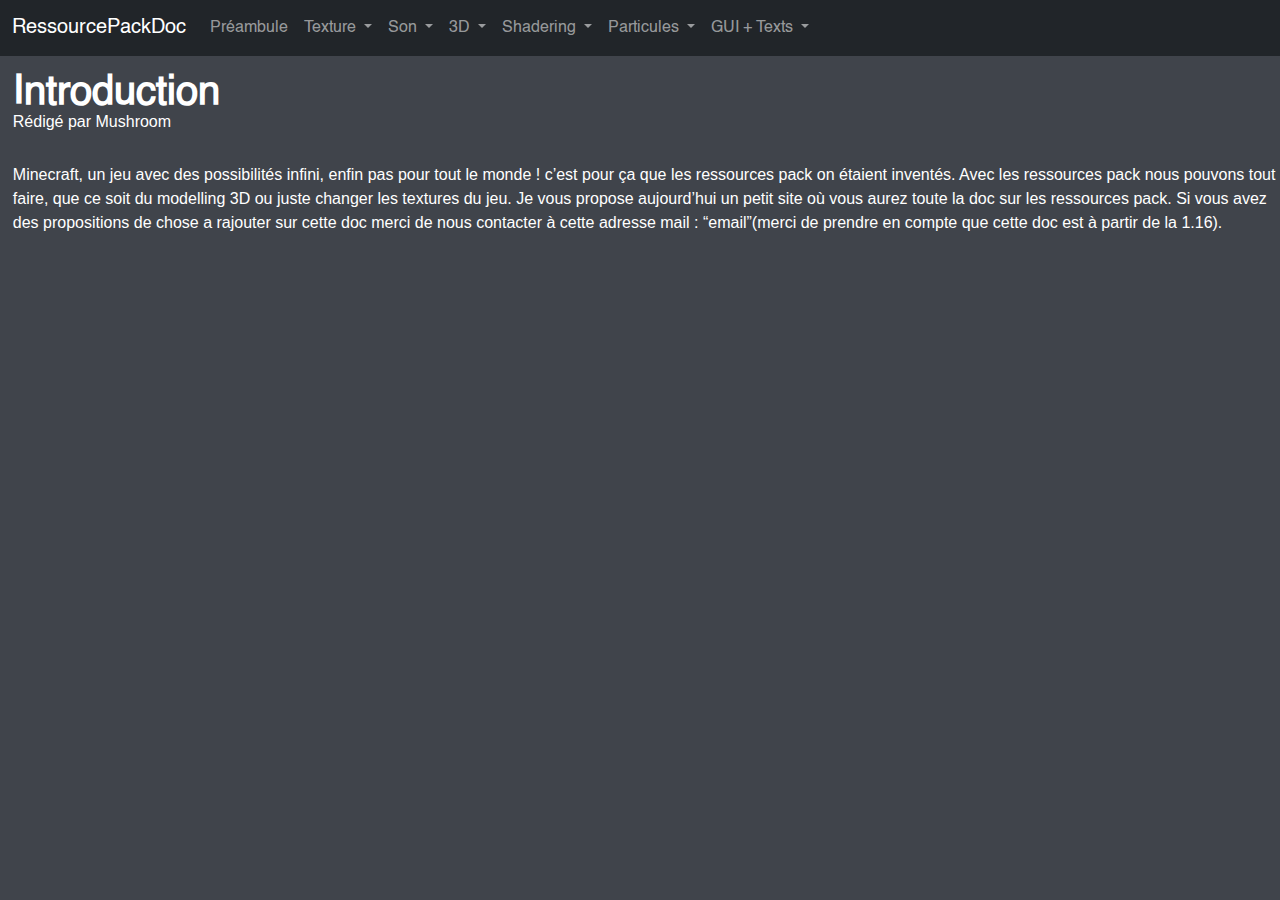
==== src/menus/preambule.html @ f8f353a5 "Initial commit" ====
<!DOCTYPE html>
<html lang="en">
<head>
    <meta charset="UTF-8">
    <title>Préambule</title>
    <link rel="stylesheet" href="../css/bootstrap/bootstrap.css">
    <link rel="stylesheet" href="../css/style.css">
    <script src="../js/bootstrap/bootstrap.js"></script>
    <script src="https://ajax.googleapis.com/ajax/libs/jquery/3.5.1/jquery.min.js"></script>
    <script src="../js/nav.js"></script>
</head>
<body>
    <div style="margin-left: 1%; margin-top: 1%;">
        <h1 class="text-white"><b>Introduction</b></h1>
        <h6 class="text-white thin" style="margin-top: -1%">Rédigé par Mushroom</h6>
        <br>
        <p class="text-white thin">Minecraft, un jeu avec des possibilités infini, enfin pas pour tout le monde ! c’est pour ça que les ressources pack on étaient inventés. Avec les ressources pack nous pouvons tout faire, que ce soit du modelling 3D ou juste changer les textures du jeu. Je vous propose aujourd’hui un petit site où vous aurez toute la doc sur les ressources pack. Si vous avez des propositions de chose a rajouter sur cette doc merci de nous contacter à cette adresse mail : “email”(merci de prendre en compte que cette doc est à partir de la 1.16). </p>
    </div>
</body>
</html>
---- src/css/style.css ----
@font-face {
  font-family: "helvetica";
  font-style: italic;
  src: url("../font/helvetica/Helvetica.ttf");
}
@font-face {
  font-family: "helvetica light";
  font-style: italic;
  src: url("../font/helvetica/helvetica-light-587ebe5a59211.ttf");
}
@font-face {
  font-family: myFirstFont;
  src: url("../font/helvetica/helvetica-light-587ebe5a59211.ttf");
}
body {
  background-color: #40444b;
  font-family: "helvetica", Helvetica, Arial, sans-serif;
}

.thin {
  font-family: myFirstFont, sans-serif !important;
}

/*# sourceMappingURL=style.css.map */
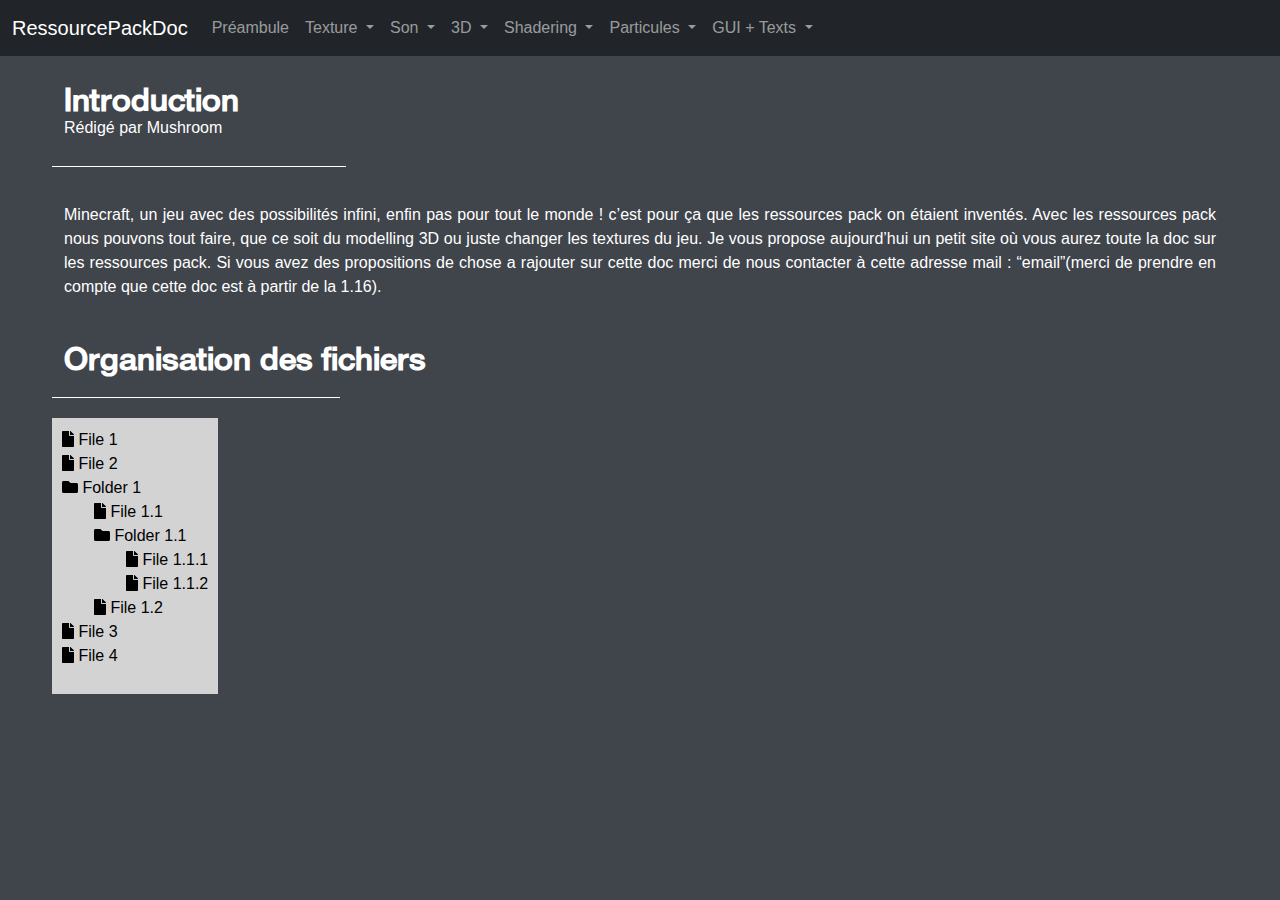
==== commit 9b254ffc: "Ajout d'une arboresence de fichiers et diverses fonts" ====
--- a/src/menus/preambule.html
+++ b/src/menus/preambule.html
@@ -1,20 +1,75 @@
 <!DOCTYPE html>
-<html lang="en">
+<html lang="fr">
 <head>
     <meta charset="UTF-8">
+    <!-- Responsive -->
+    <meta name="viewport" content="width=device-width, initial-scale=1, shrink-to-fit=no">
+
     <title>Préambule</title>
-    <link rel="stylesheet" href="../css/bootstrap/bootstrap.css">
+
+    <!-- Import bootstrap 5 -->
+    <link rel="stylesheet" type="text/css" href="../css/bootstrap/bootstrap.css">
+
+    <!-- Fontawesome 5.15.1 -->
+    <link rel="stylesheet" type="text/css" href="../css/fontawesome-5.15.1/all.css">
+
+    <!-- Mon CSS/SCSS -->
     <link rel="stylesheet" href="../css/style.css">
-    <script src="../js/bootstrap/bootstrap.js"></script>
-    <script src="https://ajax.googleapis.com/ajax/libs/jquery/3.5.1/jquery.min.js"></script>
-    <script src="../js/nav.js"></script>
 </head>
 <body>
-    <div style="margin-left: 1%; margin-top: 1%;">
-        <h1 class="text-white"><b>Introduction</b></h1>
-        <h6 class="text-white thin" style="margin-top: -1%">Rédigé par Mushroom</h6>
-        <br>
-        <p class="text-white thin">Minecraft, un jeu avec des possibilités infini, enfin pas pour tout le monde ! c’est pour ça que les ressources pack on étaient inventés. Avec les ressources pack nous pouvons tout faire, que ce soit du modelling 3D ou juste changer les textures du jeu. Je vous propose aujourd’hui un petit site où vous aurez toute la doc sur les ressources pack. Si vous avez des propositions de chose a rajouter sur cette doc merci de nous contacter à cette adresse mail : “email”(merci de prendre en compte que cette doc est à partir de la 1.16). </p>
-    </div>
+    <main>
+        <div class="text-white">
+            <div class="row">
+                <h1 class="fw-bold h1 mt-4 mb-0">Introduction</h1>
+                <h2 class="fw-normal h4">Rédigé par Mushroom</h2>
+                <div class="hr"></div>
+                <p class="text-justify thin my-3">Minecraft, un jeu avec des possibilités infini, enfin pas pour tout le monde ! c’est pour ça que les ressources pack on étaient inventés. Avec les ressources pack nous pouvons tout faire, que ce soit du modelling 3D ou juste changer les textures du jeu. Je vous propose aujourd’hui un petit site où vous aurez toute la doc sur les ressources pack. Si vous avez des propositions de chose a rajouter sur cette doc merci de nous contacter à cette adresse mail : “email”(merci de prendre en compte que cette doc est à partir de la 1.16). </p>
+
+            </div>
+
+            <div class="row">
+                <h1 class="col-12 fw-bold h1 mt-4 mb-0">Organisation des fichiers</h1>
+
+                <div class="row">
+                    <div class="col-12 hr"></div>
+                </div>
+
+                <div class="col-12" id="files_tree">
+                    <ul>
+                        <li><i class="fas fa-file"></i> File 1</li>
+                        <li><i class="fas fa-file"></i> File 2</li>
+                        <li class="expendable collapsed"><i class="fas fa-folder"></i> Folder 1
+                            <ul>
+                                <li><i class="fas fa-file"></i> File 1.1</li>
+                                <li class="expendable collapsed"><i class="fas fa-folder"></i> Folder 1.1
+                                    <ul>
+                                        <li><i class="fas fa-file"></i> File 1.1.1</li>
+                                        <li><i class="fas fa-file"></i> File 1.1.2</li>
+                                    </ul>
+                                </li>
+                                <li><i class="fas fa-file"></i> File 1.2</li>
+                            </ul>
+                        </li>
+                        <li><i class="fas fa-file"></i> File 3</li>
+                        <li><i class="fas fa-file"></i> File 4</li>
+                    </ul>
+                </div>
+                <!-- /file-tree -->
+            </div>
+
+        </div>
+    </main>
+
+    <!-- JS bootstrap 5 -->
+    <script src="../js/bootstrap/bootstrap.js"></script>
+
+    <!-- JS Fontawesome 5.15.1 -->
+    <script type="text/javascript" src="../js/fontawesome-5.15.1/all.js"></script>
+
+    <!-- JS jQuery 3.5.1 -->
+    <script src="https://ajax.googleapis.com/ajax/libs/jquery/3.5.1/jquery.min.js"></script>
+
+    <!-- Mes JS -->
+    <script src="../js/nav.js"></script>
 </body>
 </html>--- a/src/css/style.css
+++ b/src/css/style.css
@@ -4,21 +4,94 @@
   src: url("../font/helvetica/Helvetica.ttf");
 }
 @font-face {
-  font-family: "helvetica light";
+  font-family: "helvetica bold";
   font-style: italic;
-  src: url("../font/helvetica/helvetica-light-587ebe5a59211.ttf");
+  src: url("../font/bold.otf");
 }
 @font-face {
-  font-family: myFirstFont;
-  src: url("../font/helvetica/helvetica-light-587ebe5a59211.ttf");
+  font-family: "helvetica normal";
+  font-style: italic;
+  src: url("../font/normal.ttf");
 }
+h1, h2, h3, h4, h5, h6 {
+  font-weight: normal;
+  font-size: 1em;
+}
+
+.h1 {
+  font-family: "helvetica bold", sans-serif !important;
+  font-weight: bolder;
+  font-size: 2em;
+}
+
+.h2 {
+  font-weight: bolder;
+  font-size: 1.5em;
+}
+
+.h3 {
+  font-size: 1.17em;
+  font-weight: bolder;
+}
+
+.h4 {
+  font-size: 1em;
+  font-weight: bolder;
+}
+
+.h5 {
+  font-size: 0.83em;
+  font-weight: bolder;
+}
+
+.h6 {
+  font-family: "helvetica", sans-serif !important;
+  font-size: 0.67em;
+  font-weight: bolder;
+}
+
+.hr {
+  height: 1px;
+  background-color: white;
+  width: 25%;
+  margin: 20px 0;
+}
+
+#files_tree {
+  padding: 10px;
+  color: black;
+  width: auto;
+  background: lightgrey;
+}
+
+#files_tree ul {
+  width: max-content;
+  list-style: none;
+}
+
+#files_tree > ul {
+  padding: 0;
+}
+
+p {
+  font-family: "helvetica normal", sans-serif !important;
+}
+
+main {
+  margin: 0 5%;
+}
+
 body {
   background-color: #40444b;
   font-family: "helvetica", Helvetica, Arial, sans-serif;
 }
 
 .thin {
-  font-family: myFirstFont, sans-serif !important;
+  font-family: "helvetica light", sans-serif !important;
+}
+
+.text-justify {
+  text-align: justify;
 }
 
 /*# sourceMappingURL=style.css.map */
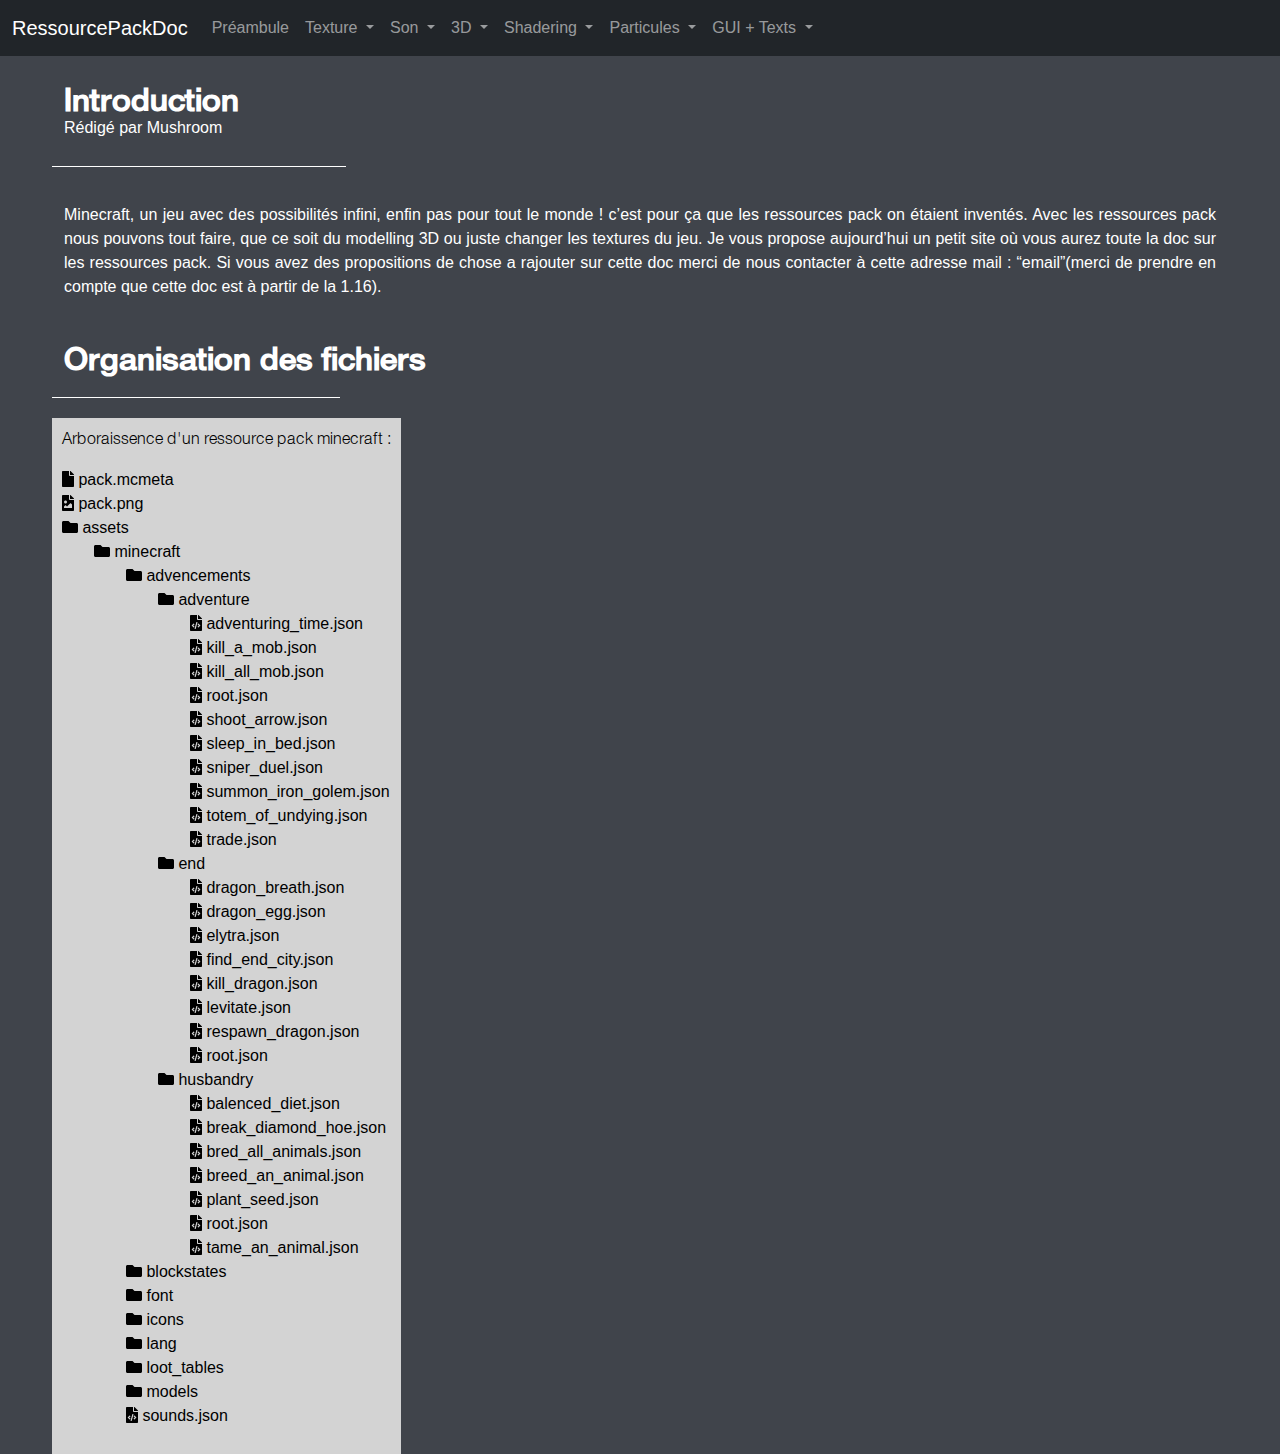
==== commit 1b99aceb: "début de l'arboraissence" ====
--- a/src/menus/preambule.html
+++ b/src/menus/preambule.html
@@ -36,22 +36,74 @@
 
                 <div class="col-12" id="files_tree">
                     <ul>
-                        <li><i class="fas fa-file"></i> File 1</li>
-                        <li><i class="fas fa-file"></i> File 2</li>
-                        <li class="expendable collapsed"><i class="fas fa-folder"></i> Folder 1
+
+                        <p>Arboraissence d'un ressource pack minecraft :</p>
+
+                        <li><i class="fas fa-file"></i> pack.mcmeta</li>
+                        <li><i class="fas fa-file-image"></i> pack.png</li>
+                        <li class="expendable collapsed"><i class="fas fa-folder"></i> assets
                             <ul>
-                                <li><i class="fas fa-file"></i> File 1.1</li>
-                                <li class="expendable collapsed"><i class="fas fa-folder"></i> Folder 1.1
+                                <li class="expendable collapsed"><i class="fas fa-folder"></i> minecraft
                                     <ul>
-                                        <li><i class="fas fa-file"></i> File 1.1.1</li>
-                                        <li><i class="fas fa-file"></i> File 1.1.2</li>
+
+                                        <li class="expendable collapsed"><i class="fas fa-folder"></i> advencements
+                                            <ul>
+
+                                                <li class="expendable collapsed"><i class="fas fa-folder"></i> adventure
+                                                    <ul>
+                                                        <li><i class="fas fa-file-code"></i> adventuring_time.json</li>
+                                                        <li><i class="fas fa-file-code"></i> kill_a_mob.json</li>
+                                                        <li><i class="fas fa-file-code"></i> kill_all_mob.json</li>
+                                                        <li><i class="fas fa-file-code"></i> root.json</li>
+                                                        <li><i class="fas fa-file-code"></i> shoot_arrow.json</li>
+                                                        <li><i class="fas fa-file-code"></i> sleep_in_bed.json</li>
+                                                        <li><i class="fas fa-file-code"></i> sniper_duel.json</li>
+                                                        <li><i class="fas fa-file-code"></i> summon_iron_golem.json</li>
+                                                        <li><i class="fas fa-file-code"></i> totem_of_undying.json</li>
+                                                        <li><i class="fas fa-file-code"></i> trade.json</li>
+                                                    </ul>
+                                                </li>
+
+                                                <li class="expendable collapsed"><i class="fas fa-folder"></i> end
+                                                    <ul>
+                                                        <li><i class="fas fa-file-code"></i> dragon_breath.json</li>
+                                                        <li><i class="fas fa-file-code"></i> dragon_egg.json</li>
+                                                        <li><i class="fas fa-file-code"></i> elytra.json</li>
+                                                        <li><i class="fas fa-file-code"></i> find_end_city.json</li>
+                                                        <li><i class="fas fa-file-code"></i> kill_dragon.json</li>
+                                                        <li><i class="fas fa-file-code"></i> levitate.json</li>
+                                                        <li><i class="fas fa-file-code"></i> respawn_dragon.json</li>
+                                                        <li><i class="fas fa-file-code"></i> root.json</li>
+                                                    </ul>
+                                                </li>
+
+                                                <li class="expendable collapsed"><i class="fas fa-folder"></i> husbandry
+                                                    <ul>
+                                                        <li><i class="fas fa-file-code"></i> balenced_diet.json</li>
+                                                        <li><i class="fas fa-file-code"></i> break_diamond_hoe.json</li>
+                                                        <li><i class="fas fa-file-code"></i> bred_all_animals.json</li>
+                                                        <li><i class="fas fa-file-code"></i> breed_an_animal.json</li>
+                                                        <li><i class="fas fa-file-code"></i> plant_seed.json</li>
+                                                        <li><i class="fas fa-file-code"></i> root.json</li>
+                                                        <li><i class="fas fa-file-code"></i> tame_an_animal.json</li>
+                                                    </ul>
+                                                </li>
+
+                                            </ul>
+                                        </li>
+
+                                        <li><i class="fas fa-folder"></i> blockstates</li>
+                                        <li><i class="fas fa-folder"></i> font</li>
+                                        <li><i class="fas fa-folder"></i> icons</li>
+                                        <li><i class="fas fa-folder"></i> lang</li>
+                                        <li><i class="fas fa-folder"></i> loot_tables</li>
+                                        <li><i class="fas fa-folder"></i> models</li>
+                                        <li><i class="fas fa-file-code"></i> sounds.json</li>
+
                                     </ul>
                                 </li>
-                                <li><i class="fas fa-file"></i> File 1.2</li>
                             </ul>
                         </li>
-                        <li><i class="fas fa-file"></i> File 3</li>
-                        <li><i class="fas fa-file"></i> File 4</li>
                     </ul>
                 </div>
                 <!-- /file-tree -->
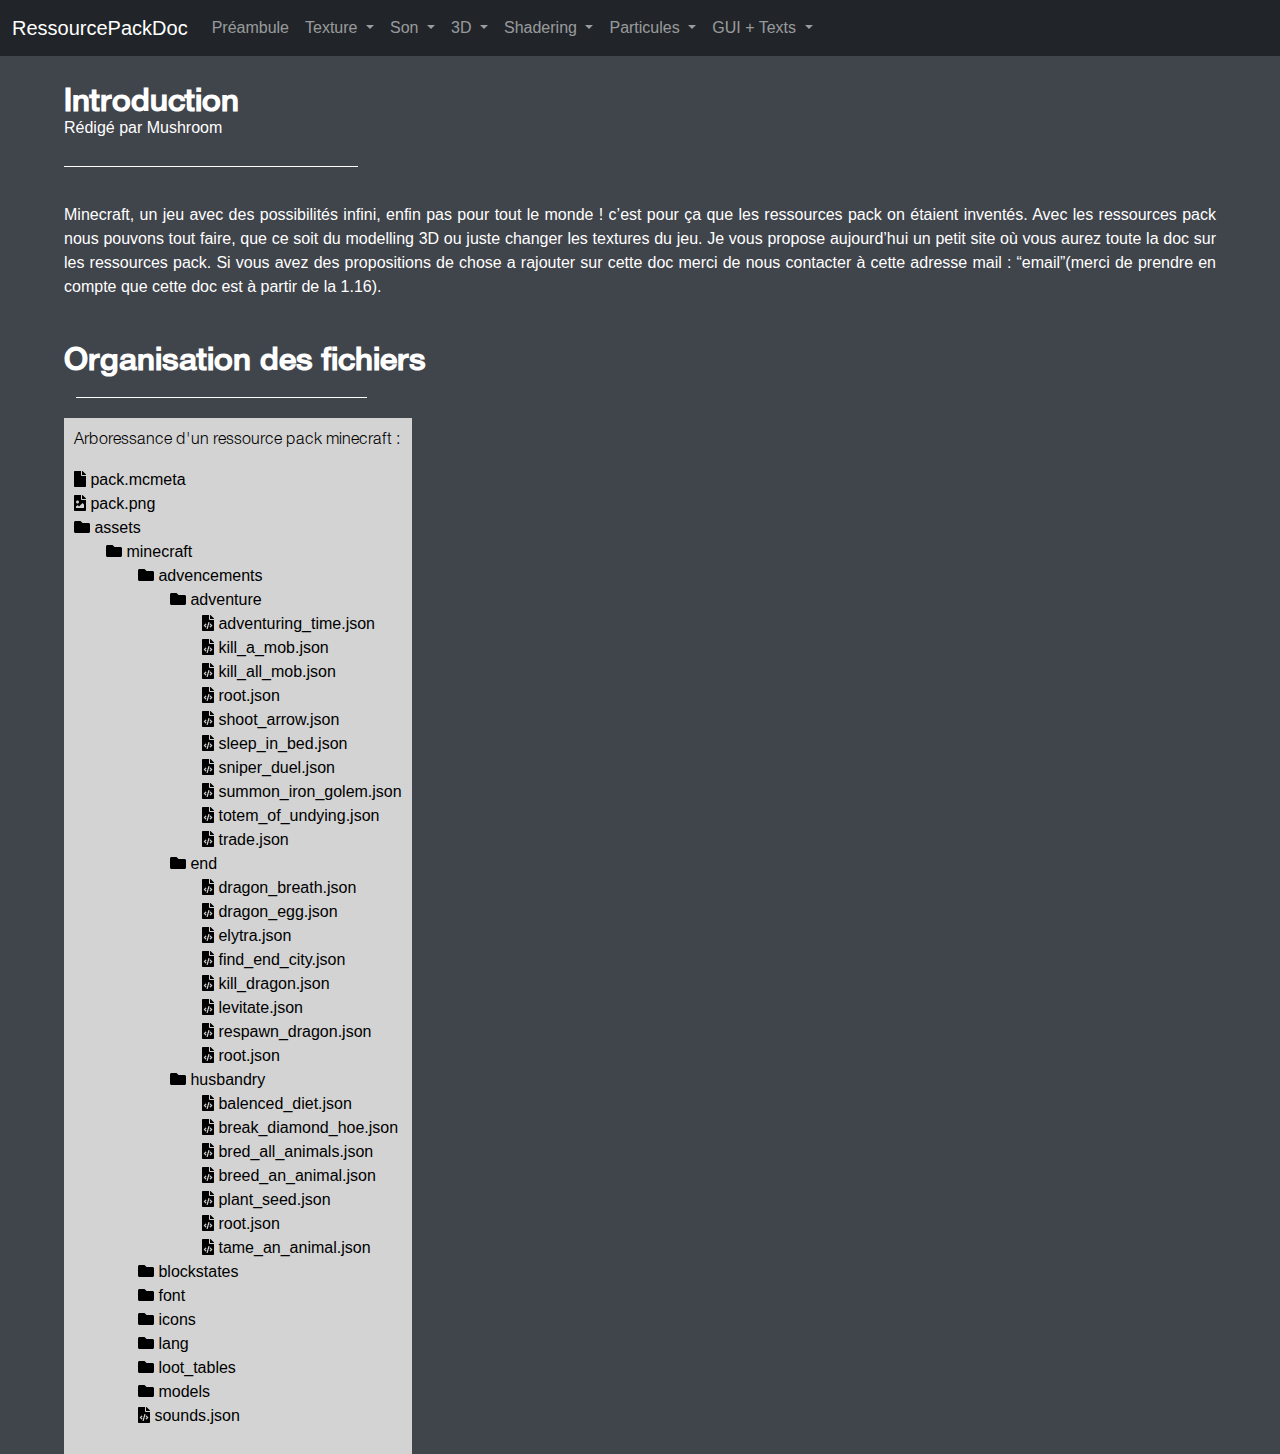
==== commit d3d5e830: "Ajout d'une arboresence de fichiers et diverses fonts" ====
--- a/src/menus/preambule.html
+++ b/src/menus/preambule.html
@@ -37,7 +37,7 @@
                 <div class="col-12" id="files_tree">
                     <ul>
 
-                        <p>Arboraissence d'un ressource pack minecraft :</p>
+                        <p>Arboressance d'un ressource pack minecraft :</p>
 
                         <li><i class="fas fa-file"></i> pack.mcmeta</li>
                         <li><i class="fas fa-file-image"></i> pack.png</li>
--- a/src/css/style.css
+++ b/src/css/style.css
@@ -50,6 +50,11 @@
   font-weight: bolder;
 }
 
+.row > div {
+  padding-left: 0;
+  margin-left: calc(var(--bs-gutter-x) / 2);
+}
+
 .hr {
   height: 1px;
   background-color: white;
